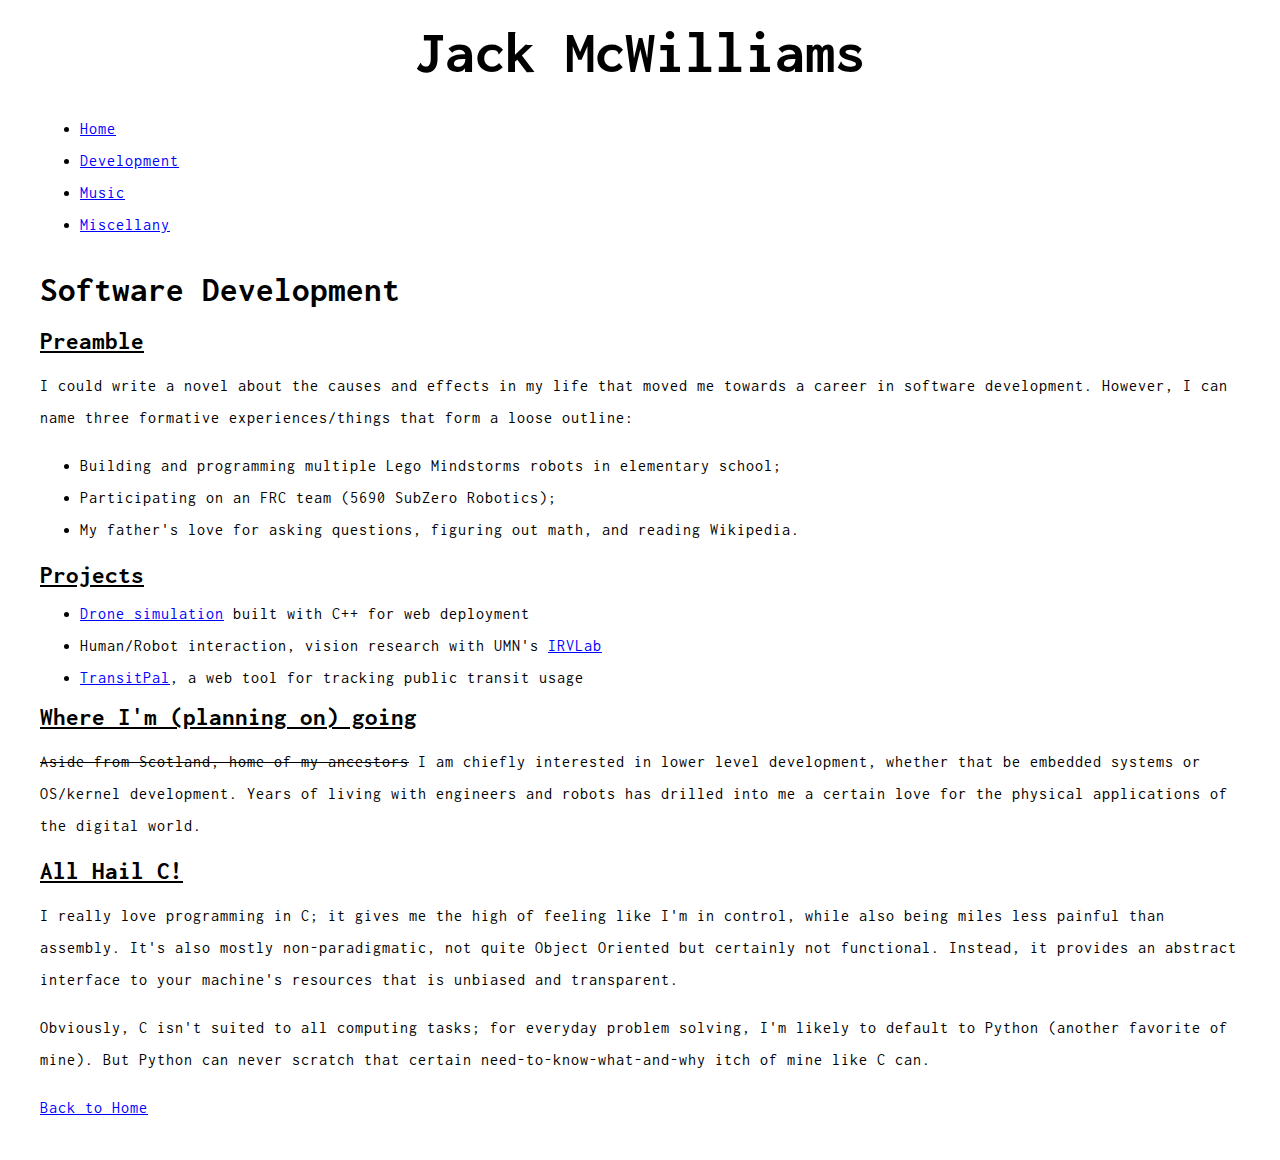
==== development/index.html @ 94be1158 "development page added and filled" ====
<!doctype html>
<html lang="en-US">
  <head>
    <meta charset="utf-8" />
    <meta name="viewport" content="width=device-width" />
    <meta name="description" content="Jack M's development history"/>
    <link rel="shortcut moon icon" type="image/x-icon" href="../images/moon.ico" />
    <link href="../styles/style.css" rel="stylesheet" />
    <link rel="preconnect" href="https://fonts.googleapis.com">
    <link rel="preconnect" href="https://fonts.gstatic.com" crossorigin>
    <link href="https://fonts.googleapis.com/css2?family=Inconsolata:wght@200..900&display=swap"
    rel="stylesheet" />
    <title>Software Development</title>
  </head>
  <body>

    <header>
        <h1>Jack McWilliams</h1>
    </header>

    <nav>
        <ul>
          <li><a href="https://bruhphone.github.io">Home</a></li>
          <li><a href="https://bruhphone.github.io/development">Development</a></li>
          <li><a href="https://bruhphone.github.io/music">Music</a></li>
          <li><a href="https://bruhphone.github.io/miscellany">Miscellany</a></li>
        </ul>
    </nav>

    <h2>Software Development</h2>
    <h3>Preamble</h3>
    <p>I could write a novel about the causes and effects in my life
        that moved me towards a career in software development. However,
        I can name three formative experiences/things that form a loose outline:
        <ol>
            <li>Building and programming multiple Lego Mindstorms robots in elementary school;</li>
            <li>Participating on an FRC team (5690 SubZero Robotics);</li>
            <li>My father's love for asking questions, figuring out math, and reading Wikipedia.</li>
        </ol>
    </p>

    <h3>Projects</h3>
    <ul>
        <li><a href="https://hub.docker.com/repository/docker/lmcwilliams135/drone_sim/general" title="Docker Hub">
            Drone simulation</a> built with C++ for web deployment</li>
        <li>Human/Robot interaction, vision research with UMN's 
            <a href="https://irvlab.cs.umn.edu/" title="IRVLab homepage">IRVLab</a></li>
        <li><a href="https://devpost.com/software/locomotive-vgufn5" title="DevPost page">
            TransitPal</a>, a web tool for tracking public transit usage</li>
    </ul>

    <h3>Where I'm (planning on) going</h3>
    <p><s>Aside from Scotland, home of my ancestors</s>
        I am chiefly interested in lower level development, whether that be embedded systems
        or OS/kernel development. Years of living with engineers and robots has drilled into
        me a certain love for the physical applications of the digital world.
    </p>

    <h3>All Hail C!</h3>
    <p>I really love programming in C; it gives me the high of feeling like
        I'm in control, while also being miles less painful than assembly. It's
        also mostly non-paradigmatic, not quite Object Oriented but certainly not
        functional. Instead, it provides an abstract interface to your machine's
        resources that is unbiased and transparent.
    </p>
    <p>Obviously, C isn't suited to all computing tasks; for everyday problem
        solving, I'm likely to default to Python (another favorite of mine).
        But Python can never scratch that certain need-to-know-what-and-why itch
        of mine like C can.
    </p>

    <footer>
        <p>
            <a href="../index.html">
                Back to Home
            </a>
        </p>
    </footer>
  </body>
</html>
---- styles/style.css ----
html {
    font-size: 10px;
    font-family: "Inconsolata", monospace;
    /* font-optical-sizing: auto;
    font-weight: <weight>;
    font-style: normal;
    font-variation-settings:
        "wdth" 100; */
}

p {
    font-size: 16px;
    line-height: 2;
    letter-spacing: 1px;
}

li {
    font-size: 16px;
    line-height: 2;
    letter-spacing: 1px;
    list-style-type: disc;
}

a:hover {
    color: red;
    border: 1px solid black;
}

a:link {
    color: blue;
}

nav a:visited {
    color: blue;
}

@media (min-width: 30em) {
    body {
        width: 1200px;
        margin: 0 auto;
        background-color: white;
        padding: 0 20px 20px 20px;
        /*border: 5px solid black;*/
    }
    
    h1 {
        font-size: 60px;
        text-align: center;
        margin: 0;
        padding: 20px 0;
        color: black;
        /* text-shadow: 3px 3px 1px blue; */
    }

    h2 {
        font-size: 35px;
        text-align: left;
        margin: 0;
        padding: 20px 0;
        color: black;
        /* text-shadow: 3px 3px 1px blue; */
    }

    h3 {
        font-size: 25px;
        text-align: left;
        margin: 0;
        padding: 0px 0;
        color: black;
        text-decoration: underline;
        /* text-shadow: 3px 3px 1px blue; */
    }
    
    #jack-portrait {
        display: block;
        margin: 0 auto;
        width: 212px;
    }
    /* .elevator-pitch-box {
        margin: 20px 1024px auto 20px;
    } */
}

@media (max-width: 30em) {
    body {
        width: calc(100% - 10px);
        margin: 0 auto;
        background-color: white;
        padding: 0 20px 20px 20px;
        /*border: 5px solid black;*/
    }

    h1 {
        font-size: 40px;
        text-align: center;
        margin: 0;
        padding: 20px 0 0 0;
        color: black;
        /* text-shadow: 3px 3px 1px blue; */
    }

    h2 {
        font-size: 25px;
        text-align: left;
        margin: 0;
        padding: 20px 0;
        color: black;
        /* text-shadow: 3px 3px 1px blue; */
    }

    h3 {
        font-size: 15px;
        text-align: left;
        margin: 0;
        padding: 10px 0;
        color: black;
        text-decoration: underline;
        /* text-shadow: 3px 3px 1px blue; */
    }

    #jack-portrait {
        display: block;
        margin: 0 auto;
        width: 50%;
    }
}
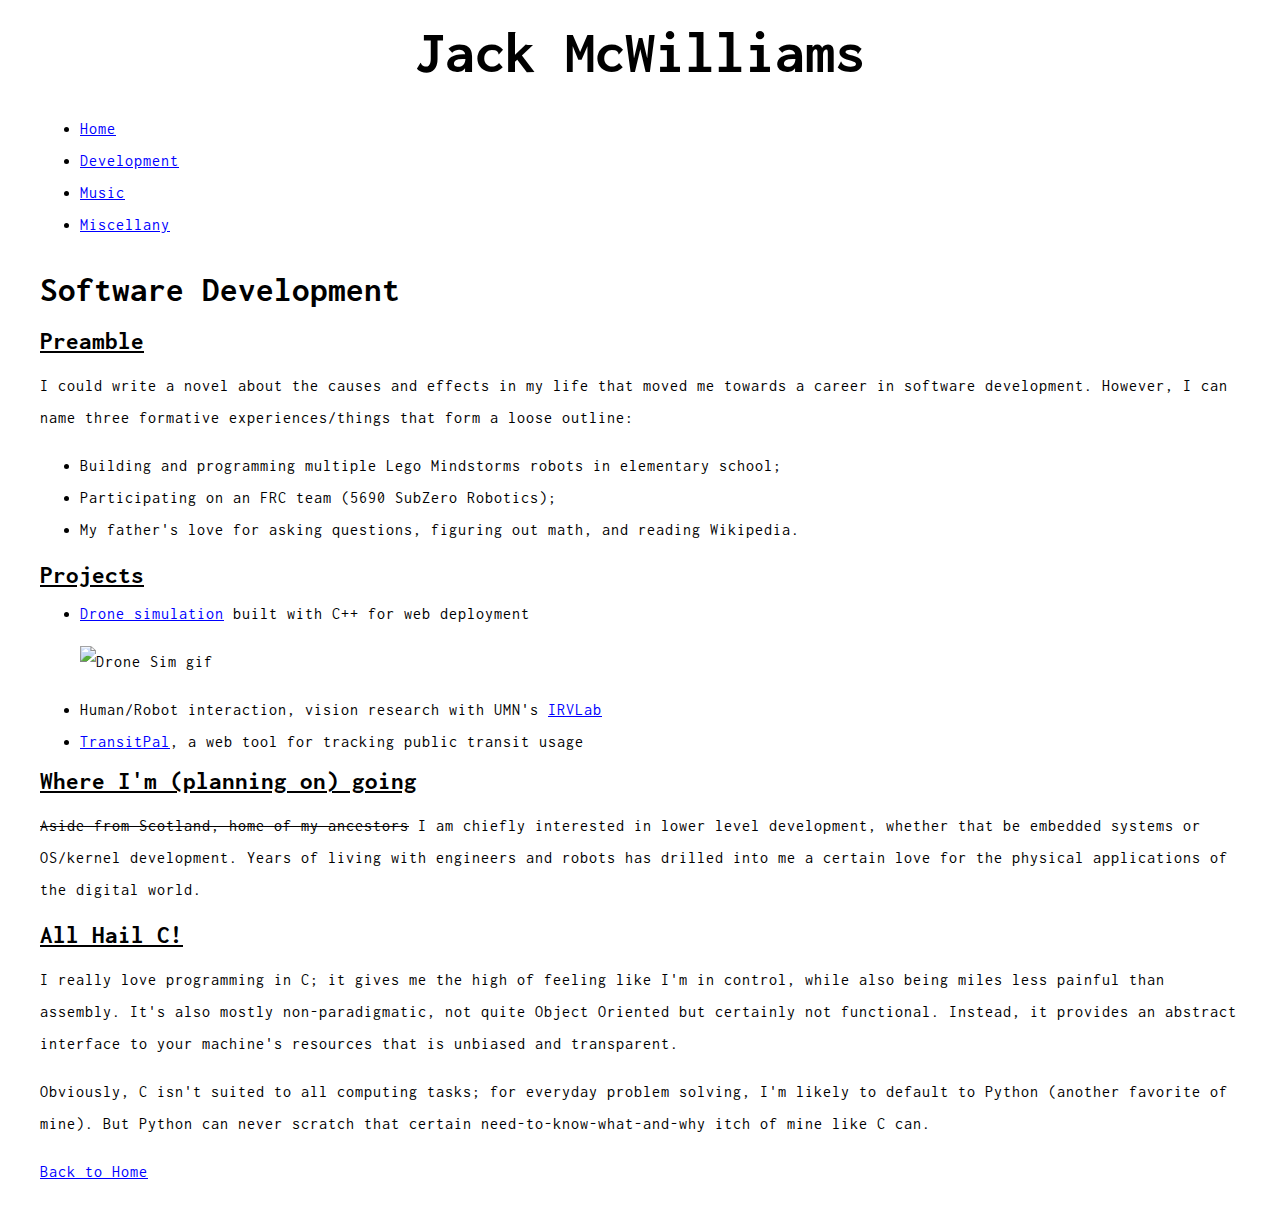
==== commit 157964fd: "add drone-sim-gif" ====
--- a/development/index.html
+++ b/development/index.html
@@ -42,7 +42,9 @@
     <h3>Projects</h3>
     <ul>
         <li><a href="https://hub.docker.com/repository/docker/lmcwilliams135/drone_sim/general" title="Docker Hub">
-            Drone simulation</a> built with C++ for web deployment</li>
+            Drone simulation</a> built with C++ for web deployment
+            <p><img id="drone-sim-gif" src="../images/drone-sim.gif" alt="Drone Sim gif"></img></p>
+        </li>
         <li>Human/Robot interaction, vision research with UMN's 
             <a href="https://irvlab.cs.umn.edu/" title="IRVLab homepage">IRVLab</a></li>
         <li><a href="https://devpost.com/software/locomotive-vgufn5" title="DevPost page">
--- a/styles/style.css
+++ b/styles/style.css
@@ -76,6 +76,10 @@
         margin: 0 auto;
         width: 212px;
     }
+
+    #drone-sim-gif {
+        width: 300px;
+    }
     /* .elevator-pitch-box {
         margin: 20px 1024px auto 20px;
     } */
@@ -123,4 +127,8 @@
         margin: 0 auto;
         width: 50%;
     }
+
+    #drone-sim-gif {
+        width: 100%;
+    }
 }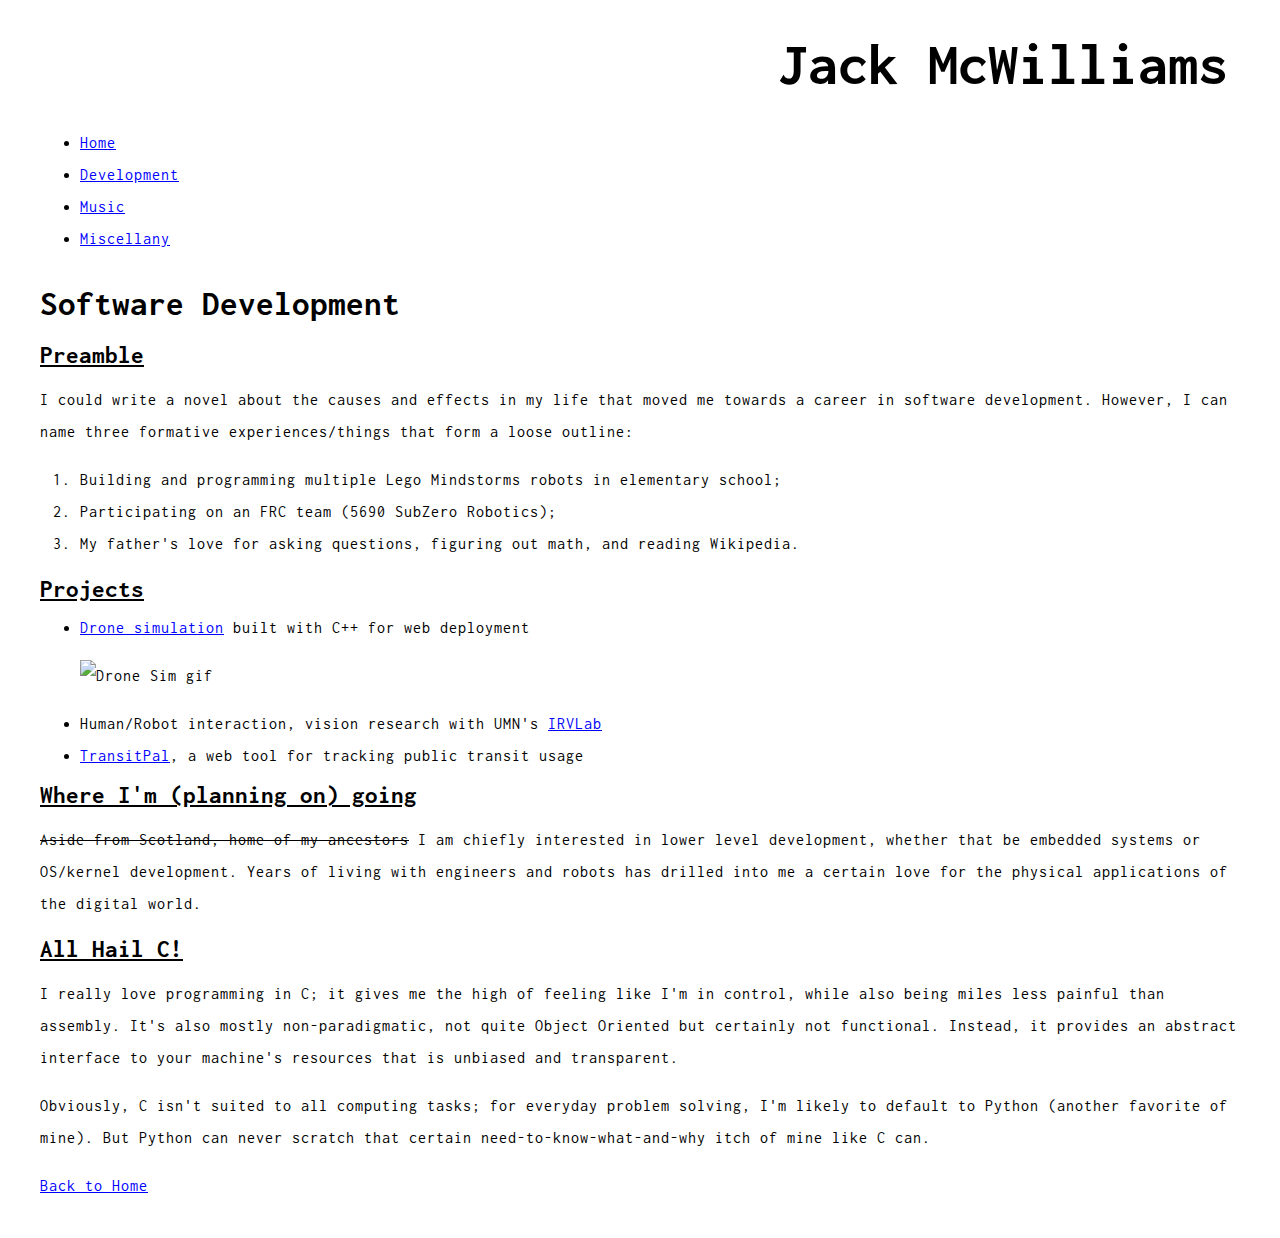
==== commit 643481ad: "add resume, icons, styling first drafts" ====
--- a/development/index.html
+++ b/development/index.html
@@ -41,13 +41,13 @@
 
     <h3>Projects</h3>
     <ul>
-        <li><a href="https://hub.docker.com/repository/docker/lmcwilliams135/drone_sim/general" title="Docker Hub">
+        <li><a href="https://hub.docker.com/repository/docker/lmcwilliams135/drone_sim/general" title="Docker Hub" target="_blank">
             Drone simulation</a> built with C++ for web deployment
             <p><img id="drone-sim-gif" src="../images/drone-sim.gif" alt="Drone Sim gif"></img></p>
         </li>
         <li>Human/Robot interaction, vision research with UMN's 
-            <a href="https://irvlab.cs.umn.edu/" title="IRVLab homepage">IRVLab</a></li>
-        <li><a href="https://devpost.com/software/locomotive-vgufn5" title="DevPost page">
+            <a href="https://irvlab.cs.umn.edu/" title="IRVLab homepage" target="_blank">IRVLab</a></li>
+        <li><a href="https://devpost.com/software/locomotive-vgufn5" title="DevPost page" target="_blank">
             TransitPal</a>, a web tool for tracking public transit usage</li>
     </ul>
 
--- a/styles/style.css
+++ b/styles/style.css
@@ -14,11 +14,16 @@
     letter-spacing: 1px;
 }
 
+blockquote {
+    font-size: 20px;
+    font-family:'Times New Roman', Times, serif;   
+}
+
 li {
     font-size: 16px;
     line-height: 2;
     letter-spacing: 1px;
-    list-style-type: disc;
+    /*list-style-type: disc;*/
 }
 
 a:hover {
@@ -40,16 +45,56 @@
         margin: 0 auto;
         background-color: white;
         padding: 0 20px 20px 20px;
+        text-wrap: wrap;
+        /* transform: scale(1.1);
+        transform-origin: 0 0; */
         /*border: 5px solid black;*/
+    }
+
+    .content {
+        display: grid;
+        grid-template-columns: 1fr 6fr;
+        grid-template-rows: 10% 90%;
     }
     
     h1 {
         font-size: 60px;
-        text-align: center;
-        margin: 0;
+        /* text-align: center; */
+        margin: 1%;
         padding: 20px 0;
         color: black;
         /* text-shadow: 3px 3px 1px blue; */
+    }
+
+    header h1 {
+        font-size: 60px;
+        text-align: end;
+        /* justify-self: end; */
+        grid-row: 1;
+        grid-column: 2;
+        margin: 1%;
+        padding: 20px 0;
+        color: black;
+        /* text-shadow: 3px 3px 1px blue; */
+    }
+
+    #moon {
+        width: 5%;
+        grid-row: 1;
+        grid-column: 2;
+        float: right;
+        margin: 10px;
+    }
+
+    nav {
+        grid-row: 1;
+        grid-column: 1;
+    }
+
+    .content-body {
+        grid-row: 2;
+        grid-column: 2;
+        justify-self: center;
     }
 
     h2 {
@@ -72,17 +117,23 @@
     }
     
     #jack-portrait {
-        display: block;
-        margin: 0 auto;
+        display: inline;
+        margin: 0 35%;
         width: 212px;
     }
 
     #drone-sim-gif {
         width: 300px;
     }
-    /* .elevator-pitch-box {
-        margin: 20px 1024px auto 20px;
-    } */
+    
+    footer img {
+        justify-self: center;
+        width: 5%
+    }
+
+    footer img:hover {
+        border: 0;
+    }
 }
 
 @media (max-width: 30em) {
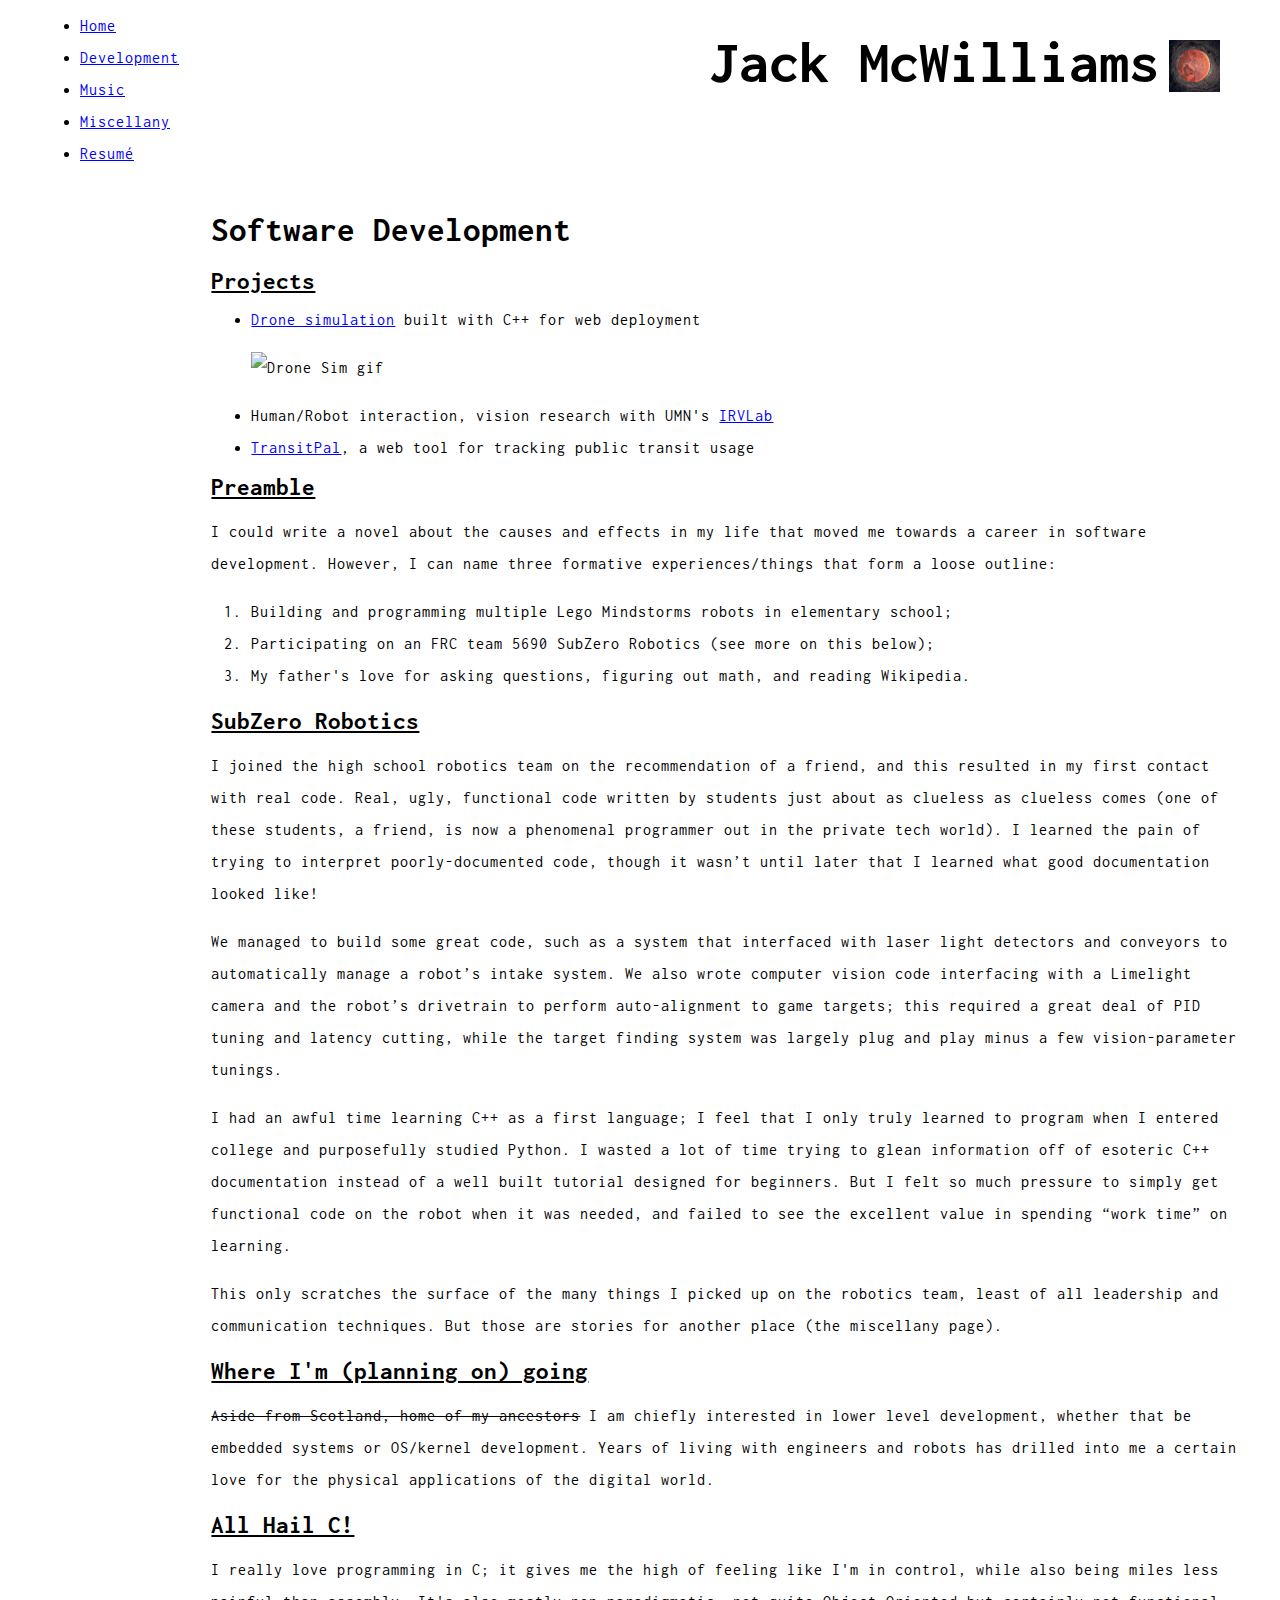
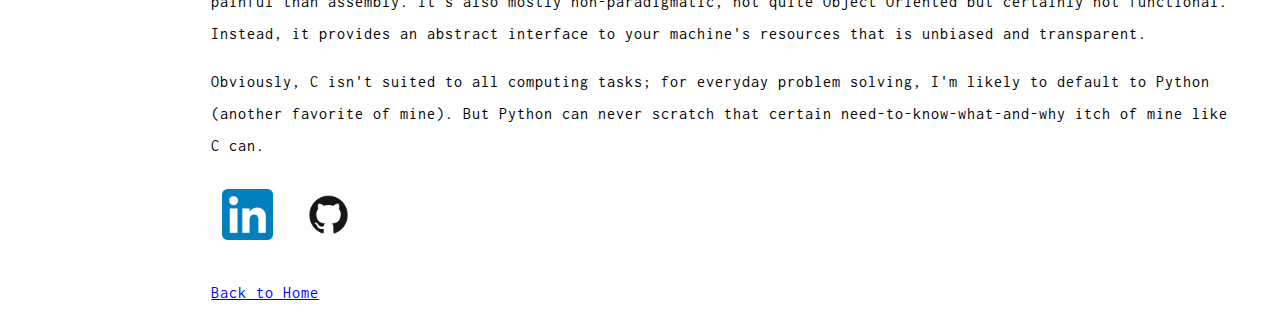
==== commit 628d9e46: "resume, header adjustments, dev paragraphs" ====
--- a/development/index.html
+++ b/development/index.html
@@ -13,70 +13,103 @@
     <title>Software Development</title>
   </head>
   <body>
+    <div class="content">
+        <header>
+        <h1>Jack McWilliams <img id="moon" src="../images/full-moon.jpg" alt="Red Moon" /></h1>
+        </header>
 
-    <header>
-        <h1>Jack McWilliams</h1>
-    </header>
+        <nav>
+        <ul>
+            <li><a href="https://bruhphone.github.io">Home</a></li>
+            <li><a href="https://bruhphone.github.io/development">Development</a></li>
+            <li><a href="https://bruhphone.github.io/music">Music</a></li>
+            <li><a href="https://bruhphone.github.io/miscellany">Miscellany</a></li>
+            <li><a href="https://bruhphone.github.io/Jack-McWilliams-Resume.pdf">Resumé</a></li>
+        </ul>
+        </nav>
 
-    <nav>
-        <ul>
-          <li><a href="https://bruhphone.github.io">Home</a></li>
-          <li><a href="https://bruhphone.github.io/development">Development</a></li>
-          <li><a href="https://bruhphone.github.io/music">Music</a></li>
-          <li><a href="https://bruhphone.github.io/miscellany">Miscellany</a></li>
-        </ul>
-    </nav>
+        <div class="content-body">
+            <h2>Software Development</h2>
+            <h3>Projects</h3>
+            <ul>
+                <li><a href="https://hub.docker.com/repository/docker/lmcwilliams135/drone_sim/general" title="Docker Hub" target="_blank">
+                    Drone simulation</a> built with C++ for web deployment
+                    <p><img id="drone-sim-gif" src="../images/drone-sim.gif" alt="Drone Sim gif"></img></p>
+                </li>
+                <li>Human/Robot interaction, vision research with UMN's 
+                    <a href="https://irvlab.cs.umn.edu/" title="IRVLab homepage" target="_blank">IRVLab</a></li>
+                <li><a href="https://devpost.com/software/locomotive-vgufn5" title="DevPost page" target="_blank">
+                    TransitPal</a>, a web tool for tracking public transit usage</li>
+            </ul>
+            <h3>Preamble</h3>
+            <p>I could write a novel about the causes and effects in my life
+                that moved me towards a career in software development. However,
+                I can name three formative experiences/things that form a loose outline:
+                <ol>
+                    <li>Building and programming multiple Lego Mindstorms robots in elementary school;</li>
+                    <li>Participating on an FRC team 5690 SubZero Robotics (see more on this below);</li>
+                    <li>My father's love for asking questions, figuring out math, and reading Wikipedia.</li>
+                </ol>
+            </p>
 
-    <h2>Software Development</h2>
-    <h3>Preamble</h3>
-    <p>I could write a novel about the causes and effects in my life
-        that moved me towards a career in software development. However,
-        I can name three formative experiences/things that form a loose outline:
-        <ol>
-            <li>Building and programming multiple Lego Mindstorms robots in elementary school;</li>
-            <li>Participating on an FRC team (5690 SubZero Robotics);</li>
-            <li>My father's love for asking questions, figuring out math, and reading Wikipedia.</li>
-        </ol>
-    </p>
+            <h3>SubZero Robotics</h3>
+            <p>I joined the high school robotics team on the recommendation of a friend, and this resulted in my first contact with real code.
+                Real, ugly, functional code written by students just about as clueless as clueless comes (one of these students, a friend, is now a phenomenal programmer out in the private tech world).
+                I learned the pain of trying to interpret poorly-documented code, though it wasn’t until later that I learned what good documentation looked like!
+            </p>
+            <p>
+                We managed to build some great code, such as a system that interfaced with laser light detectors and conveyors to automatically manage a robot’s intake system.
+                We also wrote computer vision code interfacing with a Limelight camera and the robot’s drivetrain to perform auto-alignment to game targets;
+                this required a great deal of PID tuning and latency cutting, while the target finding system was largely plug and play minus a few vision-parameter tunings.
+            </p>
+            <p>
+                I had an awful time learning C++ as a first language; I feel that I only truly learned to program when I entered college and purposefully studied Python.
+                I wasted a lot of time trying to glean information off of esoteric C++ documentation instead of a well built tutorial designed for beginners.
+                But I felt so much pressure to simply get functional code on the robot when it was needed, and failed to see the excellent value in spending “work time” on learning.
+            </p>
+            <p>
+                This only scratches the surface of the many things I picked up on the robotics team, least of all leadership and communication techniques.
+                But those are stories for another place (the miscellany page).
+            </p>
 
-    <h3>Projects</h3>
-    <ul>
-        <li><a href="https://hub.docker.com/repository/docker/lmcwilliams135/drone_sim/general" title="Docker Hub" target="_blank">
-            Drone simulation</a> built with C++ for web deployment
-            <p><img id="drone-sim-gif" src="../images/drone-sim.gif" alt="Drone Sim gif"></img></p>
-        </li>
-        <li>Human/Robot interaction, vision research with UMN's 
-            <a href="https://irvlab.cs.umn.edu/" title="IRVLab homepage" target="_blank">IRVLab</a></li>
-        <li><a href="https://devpost.com/software/locomotive-vgufn5" title="DevPost page" target="_blank">
-            TransitPal</a>, a web tool for tracking public transit usage</li>
-    </ul>
+            <h3>Where I'm (planning on) going</h3>
+            <p><s>Aside from Scotland, home of my ancestors</s>
+                I am chiefly interested in lower level development, whether that be embedded systems
+                or OS/kernel development. Years of living with engineers and robots has drilled into
+                me a certain love for the physical applications of the digital world.
+            </p>
 
-    <h3>Where I'm (planning on) going</h3>
-    <p><s>Aside from Scotland, home of my ancestors</s>
-        I am chiefly interested in lower level development, whether that be embedded systems
-        or OS/kernel development. Years of living with engineers and robots has drilled into
-        me a certain love for the physical applications of the digital world.
-    </p>
+            <h3>All Hail C!</h3>
+            <p>I really love programming in C; it gives me the high of feeling like
+                I'm in control, while also being miles less painful than assembly. It's
+                also mostly non-paradigmatic, not quite Object Oriented but certainly not
+                functional. Instead, it provides an abstract interface to your machine's
+                resources that is unbiased and transparent.
+            </p>
+            <p>Obviously, C isn't suited to all computing tasks; for everyday problem
+                solving, I'm likely to default to Python (another favorite of mine).
+                But Python can never scratch that certain need-to-know-what-and-why itch
+                of mine like C can.
+            </p>
 
-    <h3>All Hail C!</h3>
-    <p>I really love programming in C; it gives me the high of feeling like
-        I'm in control, while also being miles less painful than assembly. It's
-        also mostly non-paradigmatic, not quite Object Oriented but certainly not
-        functional. Instead, it provides an abstract interface to your machine's
-        resources that is unbiased and transparent.
-    </p>
-    <p>Obviously, C isn't suited to all computing tasks; for everyday problem
-        solving, I'm likely to default to Python (another favorite of mine).
-        But Python can never scratch that certain need-to-know-what-and-why itch
-        of mine like C can.
-    </p>
-
-    <footer>
-        <p>
-            <a href="../index.html">
-                Back to Home
-            </a>
-        </p>
-    </footer>
+            <footer>
+            <div class="footer-icons">
+                <p>
+                <a href="https://www.linkedin.com/in/jack-mcwilliams-409192293" title="Jack M on LinkedIn" target="_blank">
+                    <img id="linkedin" src="../images/linkedin.png" alt="LinkedIn icon"/>
+                </a>
+                <a href="https://github.com/bruhphone" title="Jack M on Github" target="_blank">
+                    <img id="github" src="../images/github.png" alt="Github icon"/>
+                </a>
+                </p>
+            </div>
+            <p>
+                <a href="https://bruhphone.github.io">
+                    Back to Home
+                </a>
+            </p>
+            </footer>
+        </div>
+    </div>
   </body>
 </html>
--- a/styles/style.css
+++ b/styles/style.css
@@ -1,11 +1,6 @@
 html {
     font-size: 10px;
     font-family: "Inconsolata", monospace;
-    /* font-optical-sizing: auto;
-    font-weight: <weight>;
-    font-style: normal;
-    font-variation-settings:
-        "wdth" 100; */
 }
 
 p {
@@ -23,16 +18,19 @@
     font-size: 16px;
     line-height: 2;
     letter-spacing: 1px;
-    /*list-style-type: disc;*/
 }
 
-a:hover {
+.content-body li a:hover {
     color: red;
     border: 1px solid black;
 }
 
 a:link {
     color: blue;
+}
+
+footer .footer-icons a:link {
+    color: white;
 }
 
 nav a:visited {
@@ -46,9 +44,6 @@
         background-color: white;
         padding: 0 20px 20px 20px;
         text-wrap: wrap;
-        /* transform: scale(1.1);
-        transform-origin: 0 0; */
-        /*border: 5px solid black;*/
     }
 
     .content {
@@ -103,7 +98,6 @@
         margin: 0;
         padding: 20px 0;
         color: black;
-        /* text-shadow: 3px 3px 1px blue; */
     }
 
     h3 {
@@ -113,7 +107,6 @@
         padding: 0px 0;
         color: black;
         text-decoration: underline;
-        /* text-shadow: 3px 3px 1px blue; */
     }
     
     #jack-portrait {
@@ -128,11 +121,8 @@
     
     footer img {
         justify-self: center;
-        width: 5%
-    }
-
-    footer img:hover {
-        border: 0;
+        width: 5%;
+        margin: 1%;
     }
 }
 
@@ -182,4 +172,17 @@
     #drone-sim-gif {
         width: 100%;
     }
+
+    #moon {
+        width: 0%;
+        grid-row: 1;
+        grid-column: 2;
+        float: right;
+        margin: 10px;
+    }
+
+    footer img {
+        justify-self: center;
+        width: 10%;
+    }
 }